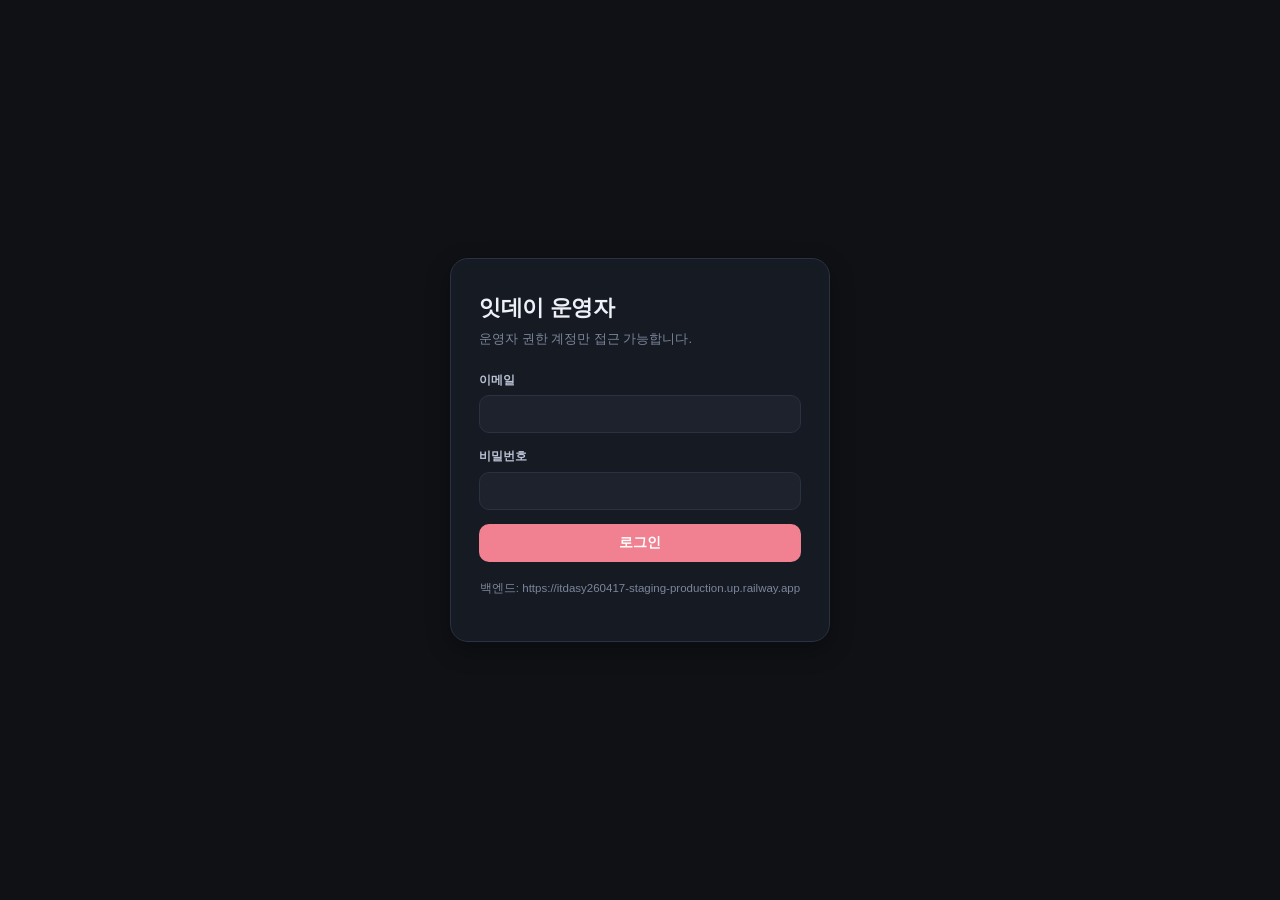
==== announcements.html @ 1d150480 "init: itdasy-admin 운영자 전용 web (별도 디렉토리/repo) 잇데이 운영자 (사장님 본인) 전용 admin 웹 — 잇데이 메인 앱과 디렉토리 분리.  [페이지]" ====
<!DOCTYPE html>
<html lang="ko">
<head>
  <meta charset="UTF-8" />
  <meta name="viewport" content="width=device-width,initial-scale=1" />
  <title>공지 발송 · 잇데이 운영자</title>
  <link rel="stylesheet" href="style.css" />
</head>
<body>
  <div class="layout">
    <aside class="sidebar"></aside>
    <main class="main">
      <h1 class="page-title">공지 발송</h1>
      <p class="page-sub">대상 사용자에게 in-app 알림 + FCM 푸시를 일괄 발송합니다.</p>

      <div class="card" style="max-width:680px">
        <div class="form-row">
          <label for="a-target">대상</label>
          <select id="a-target">
            <option value="all">전체 활성 사용자</option>
            <option value="paid">유료 (Pro/Premium)</option>
            <option value="free">Free 사용자</option>
          </select>
        </div>
        <div class="form-row">
          <label for="a-title">제목 (최대 80자)</label>
          <input type="text" id="a-title" maxlength="80" placeholder="예: 잇데이 v1.4 업데이트 안내" />
        </div>
        <div class="form-row">
          <label for="a-body">본문 (최대 1500자)</label>
          <textarea id="a-body" maxlength="1500" placeholder="공지 내용을 입력하세요. 줄바꿈 허용."></textarea>
        </div>
        <button class="btn" id="a-send">발송</button>
        <p style="margin-top:12px;font-size:12px;color:var(--text-2)">
          ⚠ 발송 후 취소가 불가능합니다. 한 번 더 확인하세요.
        </p>
      </div>
    </main>
  </div>

  <script src="app-admin-core.js"></script>
  <script src="app-admin-announce.js"></script>
  <script>
    AdminCore.renderSidebar("announce");
  </script>
</body>
</html>
---- style.css ----
/* 잇데이 운영자 admin — 다크 테마 + 잇데이 핑크 강조 */
:root {
  --bg-0: #0f1115;
  --bg-1: #161a22;
  --bg-2: #1d222c;
  --bg-3: #252b38;
  --line: #2a3142;
  --text-0: #eef1f7;
  --text-1: #b9c1d4;
  --text-2: #7c869c;
  --brand: #f18091;
  --brand-soft: rgba(241, 128, 145, 0.15);
  --ok: #6ee7b7;
  --warn: #fbbf24;
  --bad: #fb7185;
  --shadow: 0 8px 24px rgba(0, 0, 0, 0.32);
  --radius: 14px;
}

* {
  box-sizing: border-box;
}

html,
body {
  margin: 0;
  padding: 0;
  height: 100%;
  background: var(--bg-0);
  color: var(--text-0);
  font-family: -apple-system, BlinkMacSystemFont, "Pretendard", "Apple SD Gothic Neo",
    "Segoe UI", Roboto, sans-serif;
  font-size: 14px;
  line-height: 1.55;
  -webkit-font-smoothing: antialiased;
}

a {
  color: var(--brand);
  text-decoration: none;
}

button {
  font-family: inherit;
  cursor: pointer;
}

/* ── 레이아웃 ── */
.layout {
  display: grid;
  grid-template-columns: 220px 1fr;
  min-height: 100vh;
}

.sidebar {
  background: var(--bg-1);
  border-right: 1px solid var(--line);
  padding: 22px 16px;
  display: flex;
  flex-direction: column;
  gap: 6px;
  position: sticky;
  top: 0;
  height: 100vh;
}

.sidebar-logo {
  font-weight: 800;
  letter-spacing: -0.3px;
  color: var(--brand);
  font-size: 17px;
  margin-bottom: 18px;
  display: flex;
  align-items: center;
  gap: 8px;
}

.sidebar-logo::before {
  content: "";
  display: inline-block;
  width: 8px;
  height: 8px;
  border-radius: 50%;
  background: var(--brand);
  box-shadow: 0 0 12px var(--brand);
}

.nav-link {
  display: flex;
  align-items: center;
  gap: 10px;
  padding: 10px 12px;
  border-radius: 10px;
  color: var(--text-1);
  font-weight: 500;
  transition: background 0.15s, color 0.15s;
}

.nav-link:hover {
  background: var(--bg-2);
  color: var(--text-0);
}

.nav-link.active {
  background: var(--brand-soft);
  color: var(--brand);
  font-weight: 700;
}

.sidebar-foot {
  margin-top: auto;
  font-size: 12px;
  color: var(--text-2);
  border-top: 1px solid var(--line);
  padding-top: 12px;
}

.sidebar-foot button {
  background: transparent;
  border: 1px solid var(--line);
  color: var(--text-1);
  border-radius: 8px;
  padding: 6px 10px;
  font-size: 12px;
  margin-top: 6px;
}

.main {
  padding: 28px 32px 64px;
  max-width: 1280px;
  width: 100%;
}

.page-title {
  font-size: 22px;
  font-weight: 800;
  margin: 0 0 4px;
  letter-spacing: -0.4px;
}

.page-sub {
  color: var(--text-2);
  margin: 0 0 22px;
  font-size: 13px;
}

/* ── 카드 / 그리드 ── */
.card {
  background: var(--bg-1);
  border: 1px solid var(--line);
  border-radius: var(--radius);
  padding: 18px 20px;
  box-shadow: var(--shadow);
}

.card-title {
  font-size: 13px;
  color: var(--text-2);
  margin: 0 0 6px;
  font-weight: 600;
  text-transform: uppercase;
  letter-spacing: 0.4px;
}

.kpi-grid {
  display: grid;
  grid-template-columns: repeat(auto-fit, minmax(200px, 1fr));
  gap: 14px;
  margin-bottom: 22px;
}

.kpi {
  background: var(--bg-1);
  border: 1px solid var(--line);
  border-radius: var(--radius);
  padding: 16px 18px;
}

.kpi h4 {
  margin: 0 0 8px;
  font-size: 12px;
  color: var(--text-2);
  font-weight: 600;
  text-transform: uppercase;
  letter-spacing: 0.5px;
}

.kpi .v {
  font-size: 26px;
  font-weight: 800;
  letter-spacing: -0.6px;
  color: var(--text-0);
}

.kpi .sub {
  margin-top: 4px;
  font-size: 12px;
  color: var(--text-2);
}

.kpi.brand .v {
  color: var(--brand);
}

.section-grid {
  display: grid;
  gap: 18px;
  grid-template-columns: 1fr 1fr;
}

@media (max-width: 900px) {
  .layout {
    grid-template-columns: 64px 1fr;
  }
  .sidebar-logo span,
  .nav-link span {
    display: none;
  }
  .section-grid {
    grid-template-columns: 1fr;
  }
}

/* ── 테이블 ── */
.tbl {
  width: 100%;
  border-collapse: collapse;
  font-size: 13px;
}

.tbl th,
.tbl td {
  text-align: left;
  padding: 10px 12px;
  border-bottom: 1px solid var(--line);
}

.tbl th {
  color: var(--text-2);
  font-weight: 600;
  text-transform: uppercase;
  font-size: 11px;
  letter-spacing: 0.5px;
}

.tbl tbody tr:hover {
  background: var(--bg-2);
}

/* ── 채팅 레이아웃 ── */
.chat-shell {
  display: grid;
  grid-template-columns: 320px 1fr;
  background: var(--bg-1);
  border: 1px solid var(--line);
  border-radius: var(--radius);
  overflow: hidden;
  height: calc(100vh - 130px);
}

.chat-list {
  border-right: 1px solid var(--line);
  overflow-y: auto;
}

.chat-list-search {
  padding: 12px;
  border-bottom: 1px solid var(--line);
  position: sticky;
  top: 0;
  background: var(--bg-1);
}

.chat-list-search input {
  width: 100%;
  background: var(--bg-2);
  border: 1px solid var(--line);
  border-radius: 10px;
  padding: 8px 12px;
  color: var(--text-0);
  font-size: 13px;
  outline: none;
}

.chat-room {
  display: flex;
  align-items: center;
  gap: 10px;
  padding: 12px 14px;
  border-bottom: 1px solid var(--line);
  cursor: pointer;
  transition: background 0.12s;
}

.chat-room:hover {
  background: var(--bg-2);
}

.chat-room.active {
  background: var(--brand-soft);
}

.chat-room .avatar {
  width: 38px;
  height: 38px;
  border-radius: 50%;
  background: var(--bg-3);
  display: grid;
  place-items: center;
  color: var(--brand);
  font-weight: 800;
  flex-shrink: 0;
}

.chat-room .meta {
  flex: 1;
  min-width: 0;
}

.chat-room .name {
  font-weight: 700;
  font-size: 13.5px;
  color: var(--text-0);
  display: flex;
  justify-content: space-between;
  gap: 8px;
}

.chat-room .name time {
  font-size: 11px;
  color: var(--text-2);
  font-weight: 500;
}

.chat-room .preview {
  color: var(--text-2);
  font-size: 12.5px;
  white-space: nowrap;
  overflow: hidden;
  text-overflow: ellipsis;
  margin-top: 2px;
}

.chat-room .badge {
  background: var(--brand);
  color: #fff;
  font-size: 11px;
  font-weight: 800;
  padding: 2px 7px;
  border-radius: 10px;
  margin-left: 4px;
}

.chat-pane {
  display: flex;
  flex-direction: column;
}

.chat-head {
  padding: 14px 18px;
  border-bottom: 1px solid var(--line);
  background: var(--bg-1);
  font-weight: 700;
}

.chat-body {
  flex: 1;
  overflow-y: auto;
  padding: 18px;
  background: var(--bg-0);
  display: flex;
  flex-direction: column;
  gap: 8px;
}

.bubble {
  max-width: 70%;
  padding: 10px 14px;
  border-radius: 16px;
  font-size: 13.5px;
  line-height: 1.5;
  white-space: pre-wrap;
  word-break: break-word;
}

.bubble.user {
  align-self: flex-start;
  background: var(--bg-2);
  color: var(--text-0);
  border-bottom-left-radius: 4px;
}

.bubble.admin {
  align-self: flex-end;
  background: var(--brand);
  color: #fff;
  border-bottom-right-radius: 4px;
}

.bubble time {
  display: block;
  font-size: 10.5px;
  color: rgba(255, 255, 255, 0.7);
  margin-top: 3px;
}

.bubble.user time {
  color: var(--text-2);
}

.chat-input {
  display: flex;
  gap: 8px;
  padding: 12px;
  border-top: 1px solid var(--line);
  background: var(--bg-1);
}

.chat-input textarea {
  flex: 1;
  background: var(--bg-2);
  border: 1px solid var(--line);
  border-radius: 10px;
  padding: 10px 12px;
  color: var(--text-0);
  resize: none;
  min-height: 44px;
  max-height: 120px;
  font-size: 13.5px;
  font-family: inherit;
  outline: none;
}

.chat-input button {
  background: var(--brand);
  color: #fff;
  border: 0;
  padding: 0 22px;
  border-radius: 10px;
  font-weight: 800;
  font-size: 14px;
}

.chat-input button:disabled {
  opacity: 0.5;
  cursor: not-allowed;
}

/* ── 폼 ── */
.form-row {
  margin-bottom: 14px;
}

.form-row label {
  display: block;
  font-size: 12px;
  color: var(--text-1);
  margin-bottom: 6px;
  font-weight: 600;
}

.form-row input,
.form-row textarea,
.form-row select {
  width: 100%;
  background: var(--bg-2);
  border: 1px solid var(--line);
  border-radius: 10px;
  padding: 10px 12px;
  color: var(--text-0);
  font-size: 14px;
  font-family: inherit;
  outline: none;
}

.form-row textarea {
  min-height: 130px;
  resize: vertical;
}

.btn {
  background: var(--brand);
  color: #fff;
  border: 0;
  padding: 10px 22px;
  border-radius: 10px;
  font-weight: 800;
  font-size: 14px;
}

.btn.ghost {
  background: var(--bg-2);
  color: var(--text-0);
  border: 1px solid var(--line);
}

.btn:disabled {
  opacity: 0.5;
  cursor: not-allowed;
}

/* ── 로그인 ── */
.login-shell {
  display: grid;
  place-items: center;
  min-height: 100vh;
  padding: 24px;
}

.login-card {
  width: 100%;
  max-width: 380px;
  background: var(--bg-1);
  border: 1px solid var(--line);
  border-radius: 18px;
  padding: 32px 28px;
  box-shadow: var(--shadow);
}

.login-card h1 {
  margin: 0 0 4px;
  font-size: 22px;
  letter-spacing: -0.4px;
}

.login-card .lead {
  color: var(--text-2);
  margin: 0 0 22px;
  font-size: 13px;
}

.login-error {
  background: rgba(251, 113, 133, 0.12);
  color: var(--bad);
  padding: 8px 12px;
  border-radius: 8px;
  margin-bottom: 12px;
  font-size: 12.5px;
  display: none;
}

/* ── 토스트 ── */
.toast {
  position: fixed;
  bottom: 28px;
  right: 28px;
  background: var(--bg-3);
  color: var(--text-0);
  padding: 12px 18px;
  border-radius: 10px;
  border: 1px solid var(--line);
  box-shadow: var(--shadow);
  font-size: 13px;
  opacity: 0;
  transform: translateY(8px);
  transition: opacity 0.18s, transform 0.18s;
  pointer-events: none;
  z-index: 1000;
}

.toast.show {
  opacity: 1;
  transform: translateY(0);
}

.toast.error {
  border-color: var(--bad);
  color: var(--bad);
}

/* ── 차트 컨테이너 ── */
.chart-wrap {
  position: relative;
  height: 280px;
}

.empty {
  text-align: center;
  color: var(--text-2);
  padding: 32px;
  font-size: 13px;
}
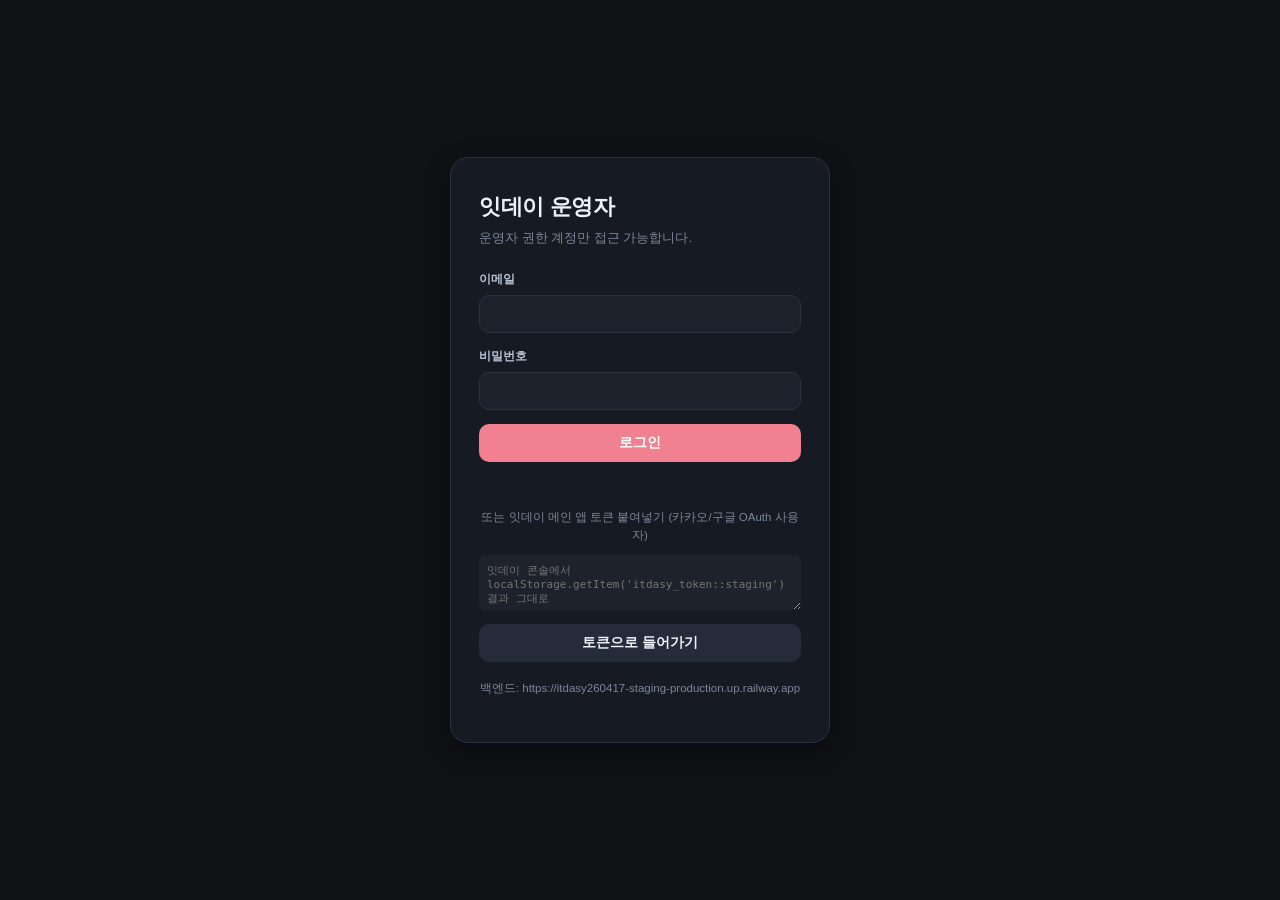
==== commit 9fe57e92: "fix(admin): speed up chat announcements and metrics" ====
--- a/announcements.html
+++ b/announcements.html
@@ -4,7 +4,7 @@
   <meta charset="UTF-8" />
   <meta name="viewport" content="width=device-width,initial-scale=1" />
   <title>공지 발송 · 잇데이 운영자</title>
-  <link rel="stylesheet" href="style.css" />
+  <link rel="stylesheet" href="style.css?v=20260429-speed1" />
 </head>
 <body>
   <div class="layout">
@@ -38,8 +38,8 @@
     </main>
   </div>
 
-  <script src="app-admin-core.js"></script>
-  <script src="app-admin-announce.js"></script>
+  <script src="app-admin-core.js?v=20260429-speed1"></script>
+  <script src="app-admin-announce.js?v=20260429-speed1"></script>
   <script>
     AdminCore.renderSidebar("announce");
   </script>
--- a/style.css
+++ b/style.css
@@ -397,6 +397,15 @@
   border-bottom-right-radius: 4px;
 }
 
+.bubble.pending {
+  opacity: 0.72;
+}
+
+.bubble.failed {
+  background: var(--bad);
+  opacity: 0.95;
+}
+
 .bubble time {
   display: block;
   font-size: 10.5px;
